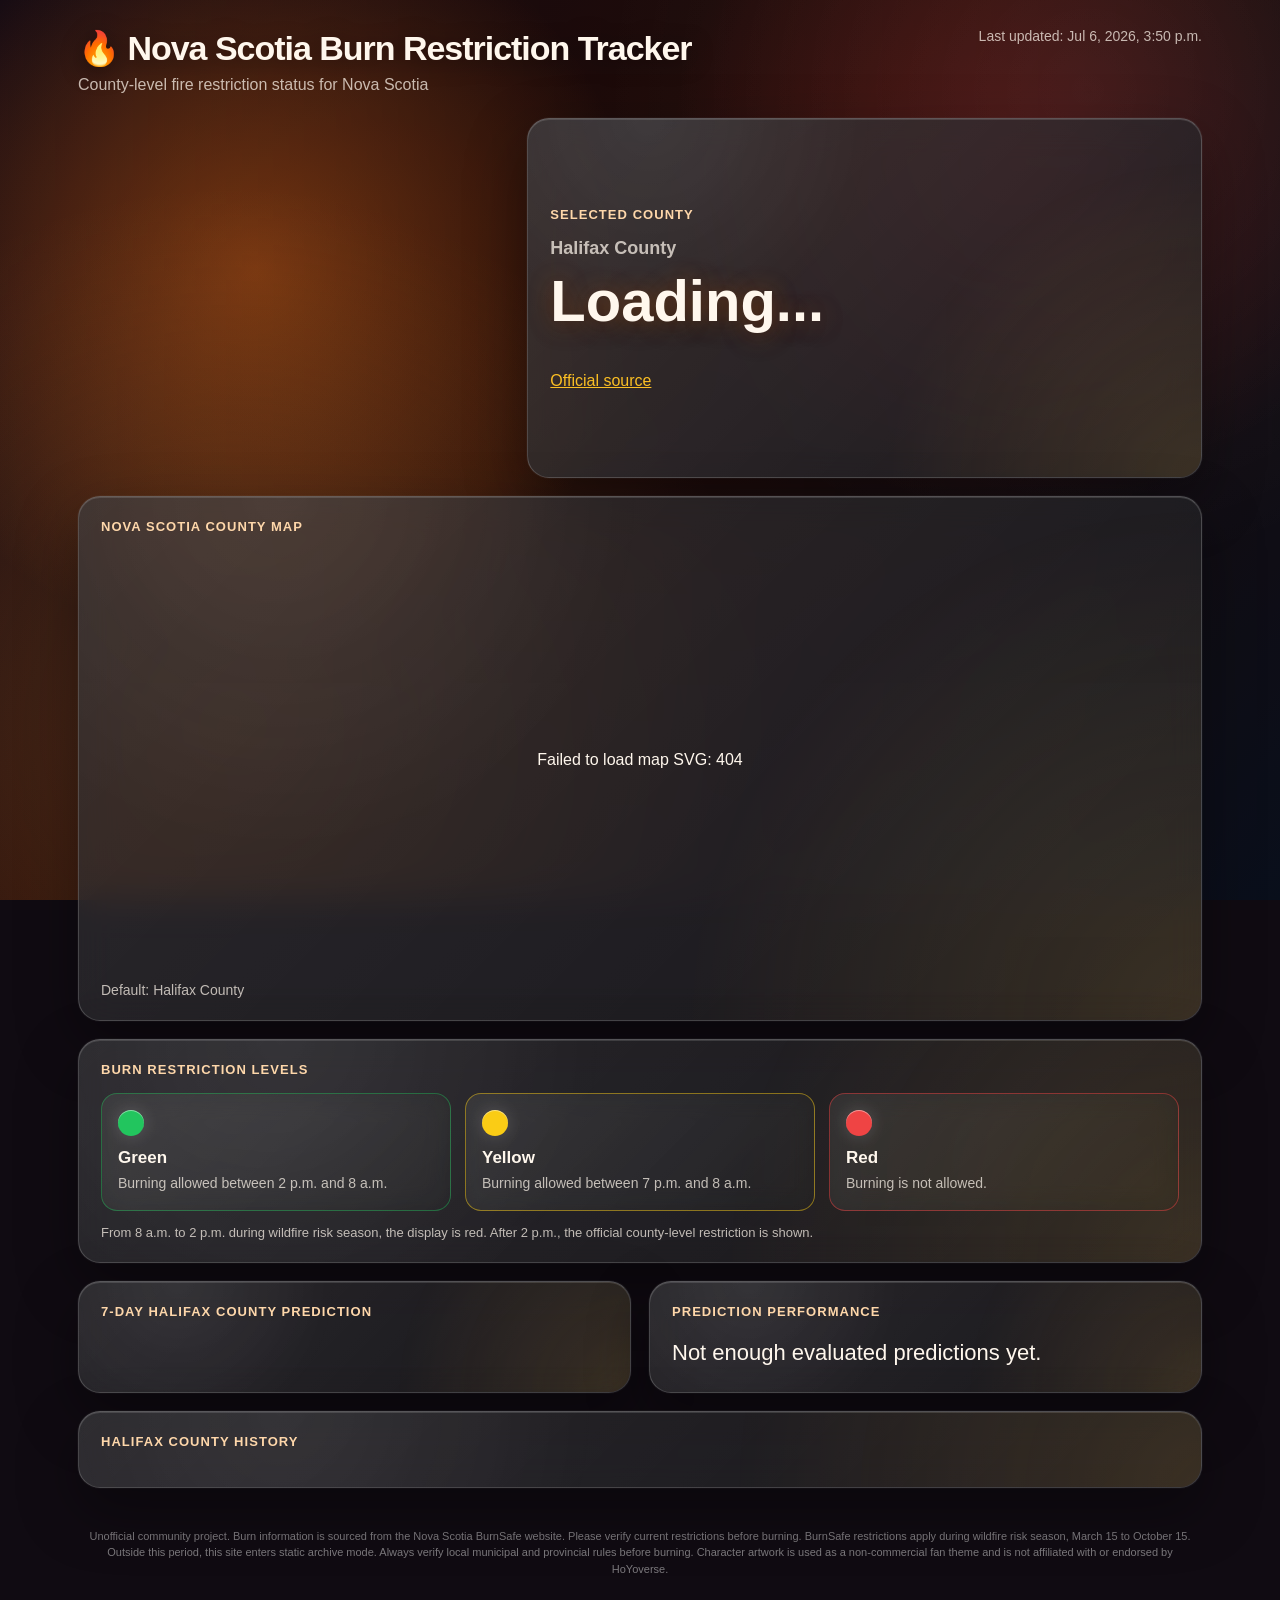
==== docs/index.html @ 56b4927a "Restore burn season logic after offseason testing" ====
<!doctype html>
<html lang="en">
<head>
  <meta charset="utf-8" />
  <meta name="viewport" content="width=device-width, initial-scale=1" />
  <title>Nova Scotia Burn Tracker</title>
  <link rel="stylesheet" href="style.css" />
</head>
<body class="status-unknown">
  <div class="page-shade"></div>

  <main>
    <header class="hero">
      <div>
        <h1>🔥 Nova Scotia Burn Restriction Tracker</h1>
        <p>County-level fire restriction status for Nova Scotia</p>
      </div>
      <div id="updated" class="updated"></div>
    </header>

    <section id="offseason-banner" class="card offseason-banner" hidden>
      <div class="label">Static archive mode</div>
      <p>
        BurnSafe wildfire restrictions apply during wildfire risk season,
        March 15 to October 15. Outside this period, this site displays archived
        records only. Always verify municipal and provincial rules before burning.
      </p>
    </section>

    <section class="status-layout">
      <section class="character-panel"></section>

      <section class="card primary-card">
        <div class="label">Selected county</div>
        <div id="county-name" class="county-name">Halifax County</div>
        <div id="today" class="today">Loading...</div>
        <div id="status" class="status"></div>
        <div id="window" class="window"></div>
        <a id="source" target="_blank" rel="noopener">Official source</a>
      </section>
    </section>

    <section class="card">
      <div class="label">Nova Scotia county map</div>
      <div id="map-container" class="map-container">Loading map...</div>
      <div id="selected-county" class="selected-county">Default: Halifax County</div>
    </section>

    <section class="card">
      <div class="label">Burn restriction levels</div>

      <div class="legend-grid three-levels">
        <div class="legend-item green-card">
          <span class="dot green-bg"></span>
          <strong>Green</strong>
          <p>Burning allowed between 2 p.m. and 8 a.m.</p>
        </div>

        <div class="legend-item yellow-card">
          <span class="dot yellow-bg"></span>
          <strong>Yellow</strong>
          <p>Burning allowed between 7 p.m. and 8 a.m.</p>
        </div>

        <div class="legend-item red-card">
          <span class="dot red-bg"></span>
          <strong>Red</strong>
          <p>Burning is not allowed.</p>
        </div>
      </div>

      <div class="legend-note">
        From 8 a.m. to 2 p.m. during wildfire risk season, the display is red.
        After 2 p.m., the official county-level restriction is shown.
      </div>
    </section>

    <section class="grid">
      <section id="prediction-card" class="card">
        <div id="prediction-title" class="label">7-day Halifax County prediction</div>
        <div id="predictions"></div>
      </section>

      <section class="card">
        <div class="label">Prediction performance</div>
        <div id="metrics" class="metrics">Not enough evaluated predictions yet.</div>
      </section>
    </section>

    <section class="card">
      <div id="history-title" class="label">Halifax County history</div>
      <div id="history"></div>
    </section>

    <div class="footer-note">
      Unofficial community project. Burn information is sourced from the Nova Scotia BurnSafe website.
      Please verify current restrictions before burning. BurnSafe restrictions apply during wildfire risk season,
      March 15 to October 15. Outside this period, this site enters static archive mode. Always verify local
      municipal and provincial rules before burning. Character artwork is used as a non-commercial fan theme
      and is not affiliated with or endorsed by HoYoverse.
    </div>
  </main>

  <script src="app.js"></script>
</body>
</html>
---- docs/style.css ----
:root {
  --card: rgba(18, 18, 22, 0.68);
  --card-strong: rgba(18, 18, 22, 0.74);
  --border: rgba(255, 255, 255, 0.16);
  --border-glow: rgba(255, 196, 87, 0.26);
  --text: #fff7ed;
  --muted: rgba(255, 247, 237, 0.72);
  --gold: #facc15;
}

* {
  box-sizing: border-box;
}

html,
body {
  min-height: 100%;
}

body {
  margin: 0;
  min-height: 100vh;
  font-family: -apple-system, BlinkMacSystemFont, "Segoe UI", sans-serif;
  color: var(--text);
  background-color: #100b12;
  background-size: cover;
  background-position: center center;
  background-repeat: no-repeat;
  background-attachment: fixed;
  transition: background-image 0.4s ease, background-color 0.4s ease;
}

body.status-grey {
  background-image:
    linear-gradient(90deg, rgba(0, 0, 0, 0.10), rgba(0, 0, 0, 0.48)),
    url("assets/bg-grey.jpg");
  --border-glow: rgba(209, 213, 219, 0.28);
}

body.status-green {
  background-image:
    linear-gradient(90deg, rgba(0, 0, 0, 0.10), rgba(0, 0, 0, 0.48)),
    url("assets/bg-green.jpg");
  --border-glow: rgba(34, 197, 94, 0.34);
}

body.status-yellow {
  background-image:
    linear-gradient(90deg, rgba(0, 0, 0, 0.10), rgba(0, 0, 0, 0.48)),
    url("assets/bg-yellow.jpg");
  --border-glow: rgba(250, 204, 21, 0.38);
}

body.status-red {
  background-image:
    linear-gradient(90deg, rgba(0, 0, 0, 0.10), rgba(0, 0, 0, 0.48)),
    url("assets/bg-red.jpg");
  --border-glow: rgba(239, 68, 68, 0.42);
}

body.status-unknown {
  background-image:
    radial-gradient(circle at 20% 30%, rgba(249, 115, 22, 0.45), transparent 32%),
    radial-gradient(circle at 80% 18%, rgba(220, 38, 38, 0.35), transparent 28%),
    linear-gradient(135deg, #140b14 0%, #2b0f0a 45%, #0f172a 100%);
}

.page-shade {
  position: fixed;
  inset: 0;
  pointer-events: none;
  z-index: 0;
  background:
    radial-gradient(circle at 18% 80%, rgba(255, 176, 80, 0.18), transparent 42%),
    radial-gradient(circle at 85% 10%, rgba(255, 255, 255, 0.06), transparent 36%),
    linear-gradient(90deg, rgba(0, 0, 0, 0.02), rgba(0, 0, 0, 0.34));
}

main {
  position: relative;
  z-index: 1;
  max-width: 1180px;
  margin: 0 auto;
  padding: 28px;
}

.hero {
  display: flex;
  justify-content: space-between;
  gap: 20px;
  align-items: flex-start;
  margin-bottom: 24px;
}

h1 {
  font-size: 34px;
  margin: 0 0 8px;
  letter-spacing: -0.03em;
  text-shadow: 0 4px 24px rgba(0, 0, 0, 0.45);
}

.hero p {
  margin: 0;
  color: var(--muted);
}

.updated {
  color: var(--muted);
  font-size: 14px;
  text-align: right;
}

.status-layout {
  display: grid;
  grid-template-columns: 0.78fr 1.22fr;
  gap: 18px;
  align-items: stretch;
}

.character-panel {
  min-height: 360px;
  border-radius: 22px;
  background: transparent;
}

.grid {
  display: grid;
  grid-template-columns: 1fr 1fr;
  gap: 18px;
}

.card {
  position: relative;
  overflow: hidden;
  background:
    linear-gradient(135deg, rgba(255, 255, 255, 0.105), rgba(255, 255, 255, 0.035)),
    var(--card);
  border: 1px solid var(--border);
  border-top-color: rgba(255, 255, 255, 0.24);
  border-left-color: rgba(255, 255, 255, 0.20);
  border-radius: 22px;
  padding: 22px;
  margin-bottom: 18px;
  box-shadow:
    0 22px 60px rgba(0, 0, 0, 0.36),
    inset 0 1px 0 rgba(255, 255, 255, 0.13),
    0 0 0 1px rgba(255, 255, 255, 0.035);
  backdrop-filter: blur(18px) saturate(1.3);
  -webkit-backdrop-filter: blur(18px) saturate(1.3);
}

.card::before {
  content: "";
  position: absolute;
  inset: 0;
  pointer-events: none;
  background:
    radial-gradient(circle at 18% 0%, rgba(255, 255, 255, 0.13), transparent 35%),
    radial-gradient(circle at 100% 100%, var(--border-glow), transparent 42%);
  opacity: 0.55;
}

.card > * {
  position: relative;
  z-index: 1;
}

.card:hover {
  transform: translateY(-2px);
  transition: transform 0.18s ease, box-shadow 0.18s ease;
  box-shadow:
    0 28px 72px rgba(0, 0, 0, 0.42),
    inset 0 1px 0 rgba(255, 255, 255, 0.16),
    0 0 0 1px rgba(255, 255, 255, 0.05);
}

.primary-card {
  min-height: 360px;
  display: flex;
  flex-direction: column;
  justify-content: center;
  background:
    linear-gradient(135deg, rgba(255, 255, 255, 0.13), rgba(255, 255, 255, 0.04)),
    var(--card-strong);
}

.label {
  color: #fed7aa;
  font-size: 13px;
  font-weight: 800;
  margin-bottom: 16px;
  text-transform: uppercase;
  letter-spacing: 0.08em;
}

.today {
  font-size: 58px;
  font-weight: 900;
  margin-bottom: 14px;
  text-shadow:
    0 0 24px rgba(249, 115, 22, 0.35),
    0 4px 24px rgba(0, 0, 0, 0.42);
}

.status {
  font-size: 19px;
  line-height: 1.5;
  margin-bottom: 10px;
}

.window {
  color: var(--muted);
  font-size: 15px;
  margin-bottom: 14px;
}

a {
  color: #fbbf24;
}

.row,
.prediction-row {
  display: flex;
  justify-content: space-between;
  align-items: flex-start;
  gap: 18px;
  border-top: 1px solid rgba(255, 255, 255, 0.14);
  padding: 13px 0;
}

.prediction-row > div:first-child {
  flex: 1 1 auto;
  min-width: 0;
}

.prediction-row > div:last-child {
  flex: 0 0 170px;
  width: 170px;
  text-align: left;
}

.prediction-row > div:last-child > div:first-child {
  display: flex;
  align-items: center;
  gap: 8px;
  white-space: nowrap;
  font-weight: 800;
}

.prediction-main {
  font-weight: 800;
}

.prediction-sub {
  color: var(--muted);
  font-size: 13px;
  margin-top: 4px;
}

.metrics {
  font-size: 22px;
  line-height: 1.6;
}

.legend-grid {
  display: grid;
  grid-template-columns: repeat(4, 1fr);
  gap: 14px;
}

.legend-item {
  border: 1px solid rgba(255, 255, 255, 0.14);
  border-radius: 16px;
  padding: 16px;
  background:
    linear-gradient(135deg, rgba(255, 255, 255, 0.09), rgba(255, 255, 255, 0.025)),
    rgba(0, 0, 0, 0.18);
  backdrop-filter: blur(12px) saturate(1.2);
  -webkit-backdrop-filter: blur(12px) saturate(1.2);
}

.legend-item strong {
  display: block;
  margin-top: 8px;
  font-size: 17px;
}

.legend-item p {
  color: var(--muted);
  margin: 6px 0 0;
  font-size: 14px;
  line-height: 1.4;
}

.green-card {
  border-color: rgba(34, 197, 94, 0.42);
}

.yellow-card {
  border-color: rgba(250, 204, 21, 0.48);
}

.red-card {
  border-color: rgba(239, 68, 68, 0.48);
}

.grey-card {
  border-color: rgba(209, 213, 219, 0.38);
}

.legend-note {
  color: var(--muted);
  font-size: 13px;
  margin-top: 14px;
}

.dot {
  display: inline-block;
  width: 26px;
  height: 26px;
  border-radius: 50%;
  box-shadow:
    inset 0 1px 0 rgba(255, 255, 255, 0.45),
    0 0 18px rgba(255, 255, 255, 0.16);
}

.green-bg { background: #22c55e; }
.yellow-bg { background: #facc15; }
.red-bg { background: #ef4444; }
.grey-bg { background: #d1d5db; }

.grey { color: #d1d5db; }
.green { color: #22c55e; }
.yellow { color: #facc15; }
.red { color: #ef4444; }
.unknown { color: #9ca3af; }

.footer-note {
  margin-top: 40px;
  margin-bottom: 10px;
  text-align: center;
  font-size: 11px;
  line-height: 1.5;
  color: rgba(255, 255, 255, 0.45);
  user-select: none;
}

@media (max-width: 900px) {
  .status-layout,
  .grid,
  .legend-grid {
    grid-template-columns: 1fr;
  }

  .character-panel {
    min-height: 220px;
  }
}

@media (max-width: 560px) {
  main {
    padding: 18px;
  }

  .hero {
    flex-direction: column;
  }

  .updated {
    text-align: left;
  }

  h1 {
    font-size: 28px;
  }

  .today {
    font-size: 40px;
  }

  body,
  body.status-green,
  body.status-yellow,
  body.status-red,
  body.status-grey {
    background-image: none;
    background-color: #100b12;
  }

  .page-shade {
    background: rgba(0, 0, 0, 0.08);
  }

  .card {
    padding: 18px;
    background:
      linear-gradient(135deg, rgba(255, 255, 255, 0.12), rgba(255, 255, 255, 0.035)),
      rgba(18, 18, 22, 0.50);
  }

  .character-panel {
    min-height: 260px;
  }

  .primary-card {
    min-height: 220px;
  }

  .row {
    flex-direction: column;
    gap: 6px;
  }

  .prediction-row {
    display: grid;
    grid-template-columns: minmax(0, 1fr) 132px;
    gap: 14px;
    align-items: start;
    padding: 18px 0;
  }

  .prediction-row > div:first-child {
    min-width: 0;
  }

  .prediction-row > div:last-child {
    width: 132px;
    min-width: 132px;
    max-width: 132px;
    text-align: left;
  }

  .prediction-row > div:last-child > div:first-child {
    display: flex;
    align-items: center;
    gap: 7px;
    white-space: nowrap;
    font-size: 18px;
    line-height: 1.15;
    font-weight: 800;
  }

  .prediction-row > div:last-child .prediction-sub {
    font-size: 14px;
    line-height: 1.35;
    max-width: 120px;
  }

  .prediction-main {
    font-size: 20px;
    line-height: 1.2;
  }

  .prediction-sub {
    font-size: 15px;
    line-height: 1.35;
  }

  body::before {
    content: "";
    position: fixed;
    inset: 0;
    z-index: -2;
    pointer-events: none;
    background-size: auto 100vh;
    background-position: 0% center;
    background-repeat: no-repeat;
  }

  body.status-grey::before {
    background-image:
      linear-gradient(90deg, rgba(0, 0, 0, 0.08), rgba(0, 0, 0, 0.18)),
      url("assets/bg-grey.jpg");
  }

  body.status-green::before {
    background-image:
      linear-gradient(90deg, rgba(0, 0, 0, 0.08), rgba(0, 0, 0, 0.18)),
      url("assets/bg-green.jpg");
  }

  body.status-yellow::before {
    background-image:
      linear-gradient(90deg, rgba(0, 0, 0, 0.08), rgba(0, 0, 0, 0.18)),
      url("assets/bg-yellow.jpg");
  }

  body.status-red::before {
    background-image:
      linear-gradient(90deg, rgba(0, 0, 0, 0.08), rgba(0, 0, 0, 0.18)),
      url("assets/bg-red.jpg");
  }
}
.county-name {
  color: var(--muted);
  font-size: 18px;
  font-weight: 700;
  margin-bottom: 8px;
}

.map-container {
  width: 100%;
  min-height: 420px;
  display: flex;
  align-items: center;
  justify-content: center;
}

.map-container svg {
  widtbodyh: 100%;
  max-height: 640px;
  height: auto;
}

.county-shape {
  transition: filter 0.18s ease, opacity 0.18s ease, stroke 0.18s ease;
  opacity: 0.88;
}

.county-shape:hover {
  filter: brightness(1.22) drop-shadow(0 0 8px rgba(255, 255, 255, 0.45));
  opacity: 1;
}

.county-selected,
.county-selected path,
.county-selected polygon,
.county-selected polyline {
  stroke: #ffffff !important;
  stroke-width: 3 !important;
  filter: brightness(1.18) drop-shadow(0 0 10px rgba(255, 255, 255, 0.58));
}

.selected-county {
  color: var(--muted);
  font-size: 14px;
  margin-top: 12px;
}

.three-levels {
  grid-template-columns: repeat(3, 1fr);
}

@media (max-width: 560px) {
  .map-container {
    min-height: 320px;
  }

  .three-levels {
    grid-template-columns: 1fr;
  }
}
body.status-offseason {
  background-image:
    linear-gradient(90deg, rgba(0, 0, 0, 0.12), rgba(0, 0, 0, 0.42)),
    url("assets/bg-offseason.jpg");
  background-size: cover;
  background-position: center center;
  background-repeat: no-repeat;
  background-attachment: fixed;
}

.offseason-banner {
  margin-bottom: 18px;
  padding: 14px 18px;
  border-radius: 18px;
  background: rgba(20, 20, 20, 0.55);
  backdrop-filter: blur(18px);
  border: 1px solid rgba(255, 255, 255, 0.18);
  color: rgba(255, 255, 255, 0.9);
}

.legal-note {
  margin-top: 14px;
  font-size: 0.82rem;
  line-height: 1.45;
  opacity: 0.72;
}
body.status-offseason {
  background-image:
    linear-gradient(90deg, rgba(0, 0, 0, 0.12), rgba(0, 0, 0, 0.42)),
    url("assets/bg-offseason.jpg") !important;
  background-size: cover;
  background-position: center center;
  background-repeat: no-repeat;
  background-attachment: fixed;
}

@media (max-width: 560px) {
  body.status-offseason::before {
    background-image:
      linear-gradient(90deg, rgba(0, 0, 0, 0.08), rgba(0, 0, 0, 0.18)),
      url("assets/bg-offseason.jpg") !important;
  }
}
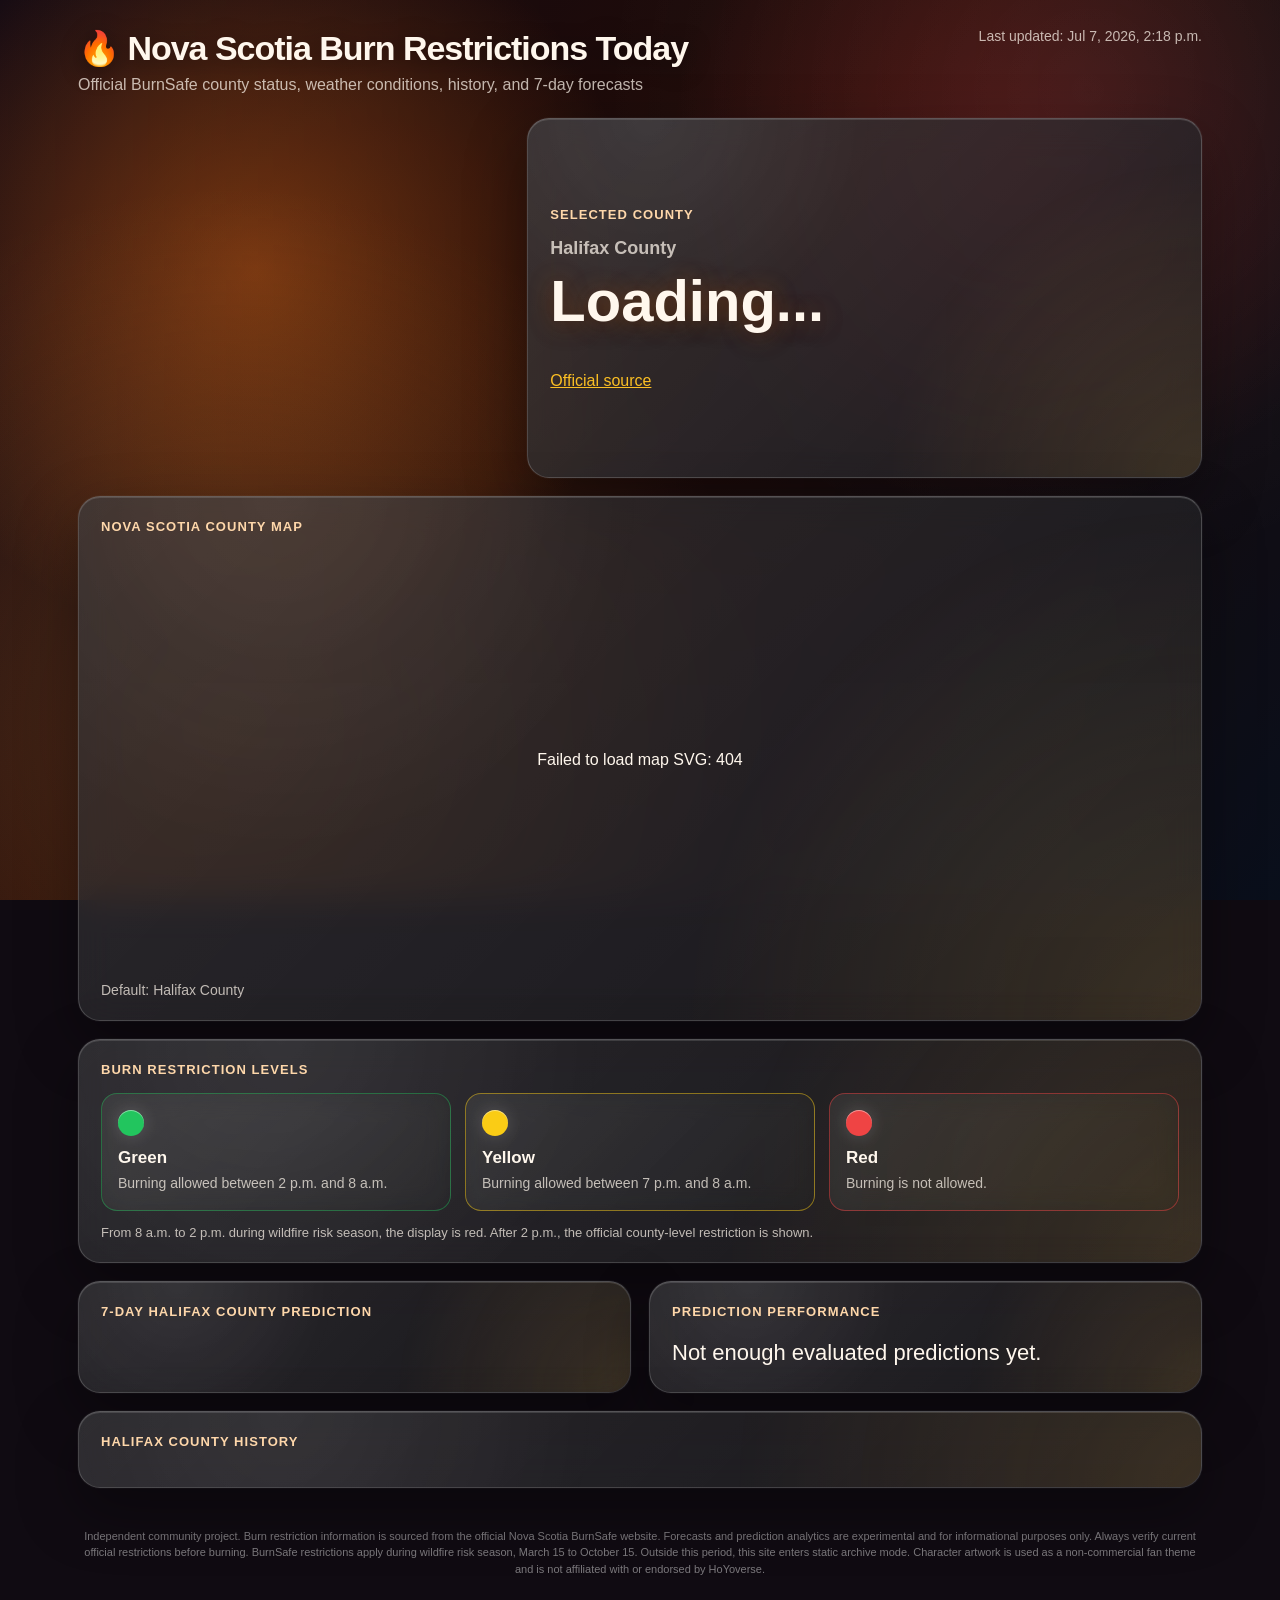
==== commit f9227417: "Improve SEO metadata and search indexing" ====
--- a/docs/index.html
+++ b/docs/index.html
@@ -3,7 +3,43 @@
 <head>
   <meta charset="utf-8" />
   <meta name="viewport" content="width=device-width, initial-scale=1" />
-  <title>Nova Scotia Burn Tracker</title>
+
+  <title>Nova Scotia Burn Restrictions Today | BurnSafe Tracker</title>
+
+  <meta name="description" content="Check today's official Nova Scotia BurnSafe restrictions for all 18 counties, with county weather conditions, historical records, and 7-day burn restriction forecasts." />
+  <meta name="keywords" content="Nova Scotia BurnSafe, Nova Scotia burn restrictions today, Halifax burn restrictions, county burn status, Nova Scotia fire ban, wildfire restrictions" />
+  <meta name="author" content="Dongpu Li" />
+  <meta name="robots" content="index, follow" />
+  <meta name="theme-color" content="#111827" />
+
+  <link rel="canonical" href="https://dongpuli.github.io/NovaScotia-burn-restriction-tracker/" />
+
+  <meta property="og:title" content="Nova Scotia Burn Restrictions Today | BurnSafe Tracker" />
+  <meta property="og:description" content="Check today's county-level BurnSafe restrictions across Nova Scotia, with weather, history, and 7-day forecast analytics." />
+  <meta property="og:type" content="website" />
+  <meta property="og:url" content="https://dongpuli.github.io/NovaScotia-burn-restriction-tracker/" />
+  <meta property="og:image" content="https://dongpuli.github.io/NovaScotia-burn-restriction-tracker/assets/share.png" />
+
+  <meta name="twitter:card" content="summary_large_image" />
+  <meta name="twitter:title" content="Nova Scotia Burn Restrictions Today | BurnSafe Tracker" />
+  <meta name="twitter:description" content="County-level BurnSafe restrictions, weather, history, and 7-day burn forecasts for Nova Scotia." />
+  <meta name="twitter:image" content="https://dongpuli.github.io/NovaScotia-burn-restriction-tracker/assets/share.png" />
+
+  <script type="application/ld+json">
+  {
+    "@context": "https://schema.org",
+    "@type": "WebSite",
+    "name": "Nova Scotia Burn Restrictions Today",
+    "alternateName": "Nova Scotia BurnSafe Tracker",
+    "url": "https://dongpuli.github.io/NovaScotia-burn-restriction-tracker/",
+    "description": "County-level Nova Scotia BurnSafe restriction tracker with weather conditions, historical records, and 7-day burn restriction forecasts.",
+    "publisher": {
+      "@type": "Person",
+      "name": "Dongpu Li"
+    }
+  }
+  </script>
+
   <link rel="stylesheet" href="style.css" />
 </head>
 <body class="status-unknown">
@@ -12,8 +48,8 @@
   <main>
     <header class="hero">
       <div>
-        <h1>🔥 Nova Scotia Burn Restriction Tracker</h1>
-        <p>County-level fire restriction status for Nova Scotia</p>
+        <h1>🔥 Nova Scotia Burn Restrictions Today</h1>
+        <p>Official BurnSafe county status, weather conditions, history, and 7-day forecasts</p>
       </div>
       <div id="updated" class="updated"></div>
     </header>
@@ -93,11 +129,11 @@
     </section>
 
     <div class="footer-note">
-      Unofficial community project. Burn information is sourced from the Nova Scotia BurnSafe website.
-      Please verify current restrictions before burning. BurnSafe restrictions apply during wildfire risk season,
-      March 15 to October 15. Outside this period, this site enters static archive mode. Always verify local
-      municipal and provincial rules before burning. Character artwork is used as a non-commercial fan theme
-      and is not affiliated with or endorsed by HoYoverse.
+      Independent community project. Burn restriction information is sourced from the official Nova Scotia BurnSafe website.
+      Forecasts and prediction analytics are experimental and for informational purposes only. Always verify current official
+      restrictions before burning. BurnSafe restrictions apply during wildfire risk season, March 15 to October 15. Outside this
+      period, this site enters static archive mode. Character artwork is used as a non-commercial fan theme and is not affiliated
+      with or endorsed by HoYoverse.
     </div>
   </main>
 
--- a/docs/style.css
+++ b/docs/style.css
@@ -507,7 +507,7 @@
 }
 
 .map-container svg {
-  widtbodyh: 100%;
+  width: 100%;
   max-height: 640px;
   height: auto;
 }
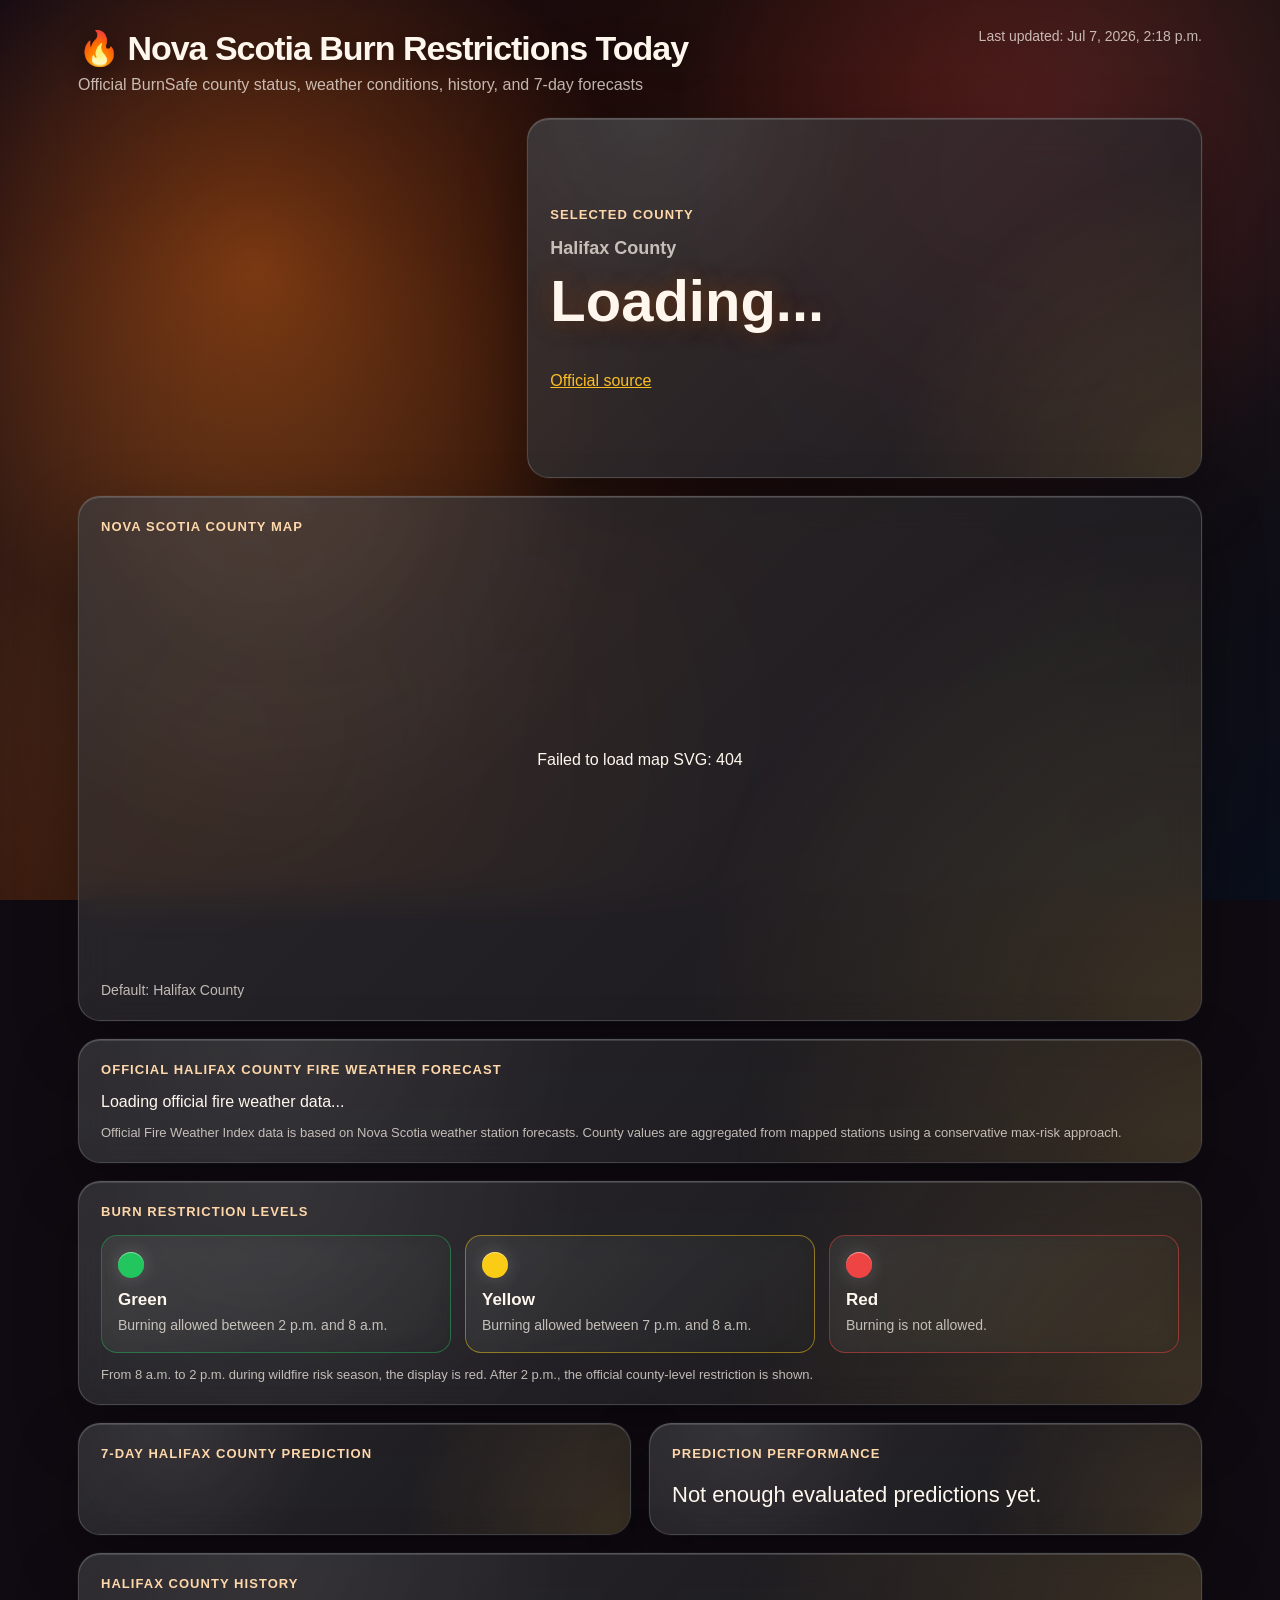
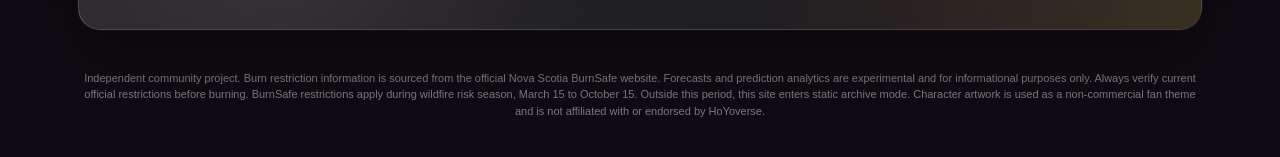
==== commit a2b4b8ee: "Reframe 7-day prediction as experimental outlook" ====
--- a/docs/index.html
+++ b/docs/index.html
@@ -81,6 +81,20 @@
       <div id="map-container" class="map-container">Loading map...</div>
       <div id="selected-county" class="selected-county">Default: Halifax County</div>
     </section>
+    <section class="card">
+  <div id="official-fire-weather-title" class="label">
+    Official Halifax County Fire Weather Forecast
+  </div>
+
+  <div id="official-fire-weather" class="fire-weather-grid">
+    Loading official fire weather data...
+  </div>
+
+  <div class="legend-note">
+    Official Fire Weather Index data is based on Nova Scotia weather station forecasts.
+    County values are aggregated from mapped stations using a conservative max-risk approach.
+  </div>
+</section>
 
     <section class="card">
       <div class="label">Burn restriction levels</div>
--- a/docs/style.css
+++ b/docs/style.css
@@ -592,4 +592,41 @@
       linear-gradient(90deg, rgba(0, 0, 0, 0.08), rgba(0, 0, 0, 0.18)),
       url("assets/bg-offseason.jpg") !important;
   }
+}
+.fire-weather-grid {
+  display: grid;
+  grid-template-columns: repeat(auto-fit, minmax(120px, 1fr));
+  gap: 14px;
+  margin-top: 12px;
+}
+
+.fire-weather-item {
+  padding: 14px;
+  border-radius: 16px;
+  background: rgba(255, 255, 255, 0.12);
+  border: 1px solid rgba(255, 255, 255, 0.18);
+}
+
+.fire-weather-item strong {
+  display: block;
+  font-size: 1.35rem;
+  margin-bottom: 4px;
+}
+
+.fire-weather-item span {
+  font-size: 0.78rem;
+  opacity: 0.78;
+}
+
+.fire-weather-stations {
+  grid-column: 1 / -1;
+  font-size: 0.82rem;
+  opacity: 0.78;
+  line-height: 1.4;
+}
+.prediction-disclaimer {
+  margin: 10px 0 14px;
+  font-size: 0.82rem;
+  line-height: 1.45;
+  opacity: 0.76;
 }
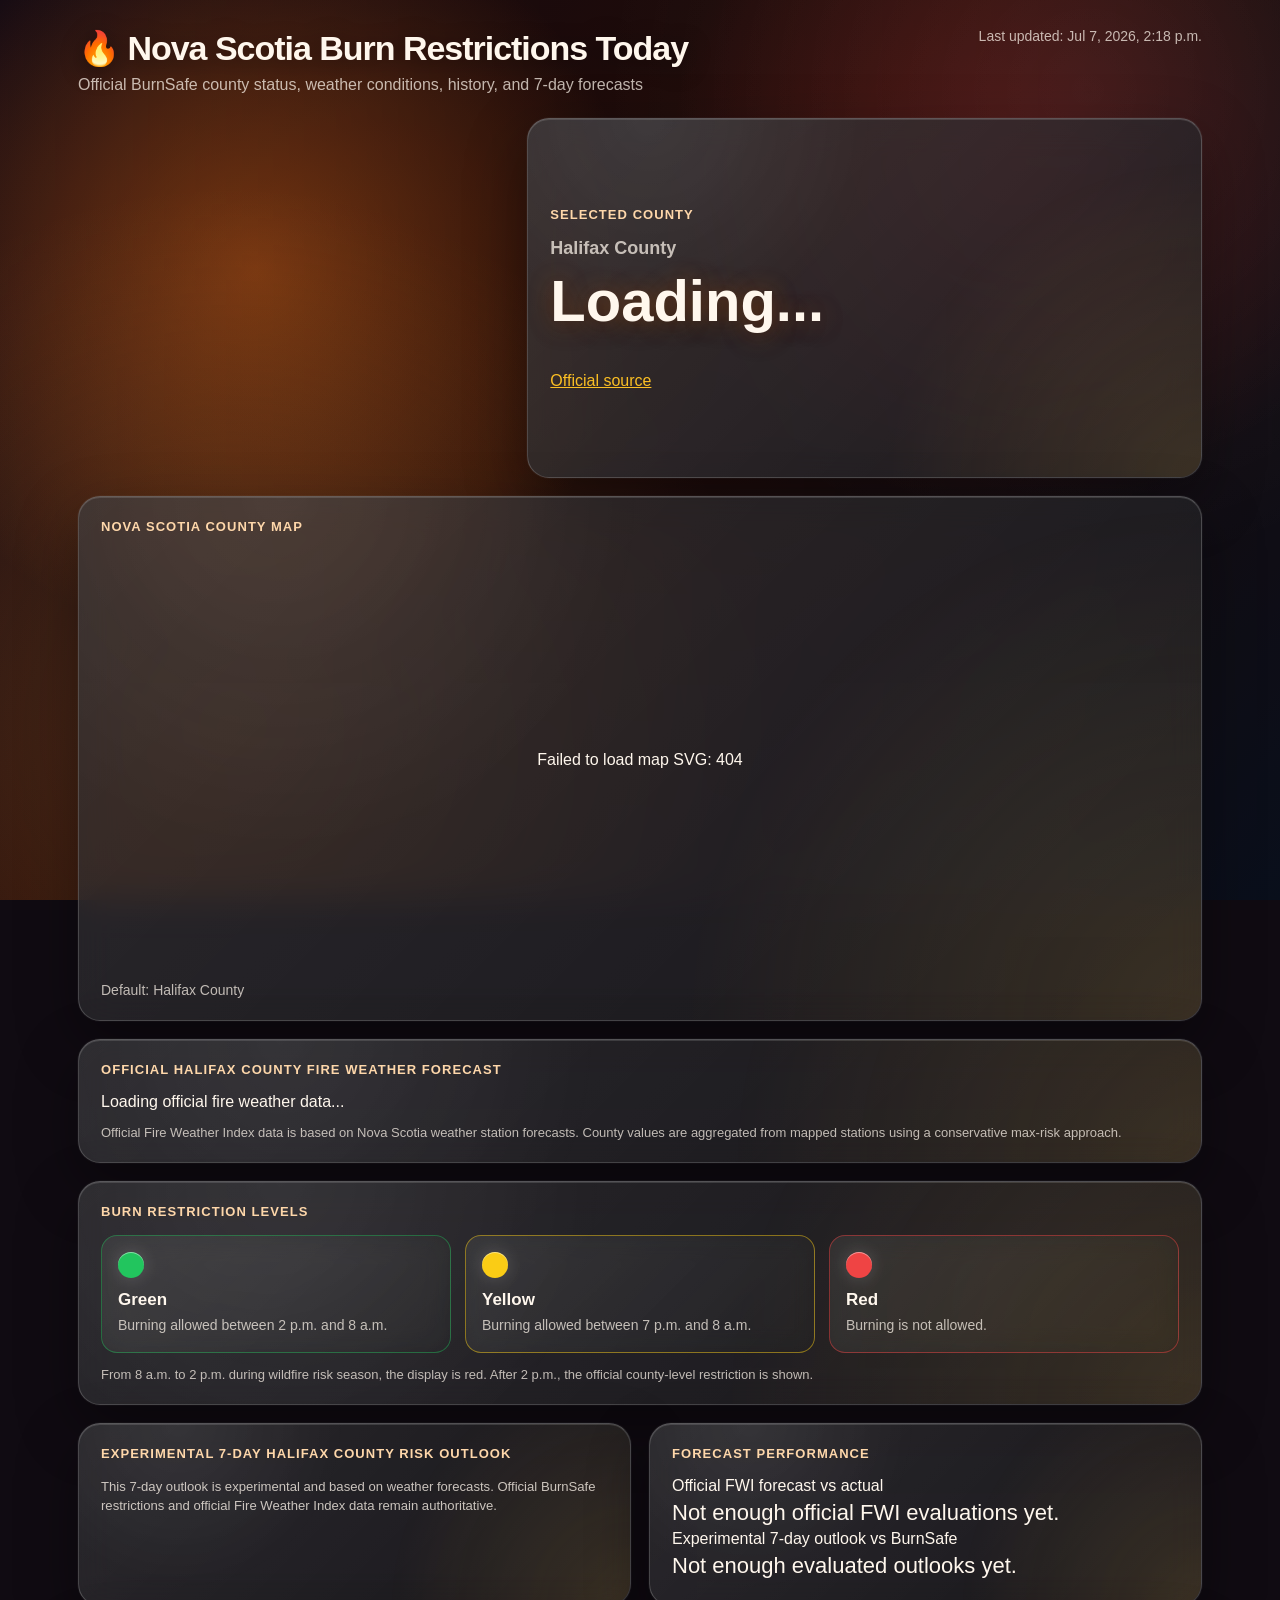
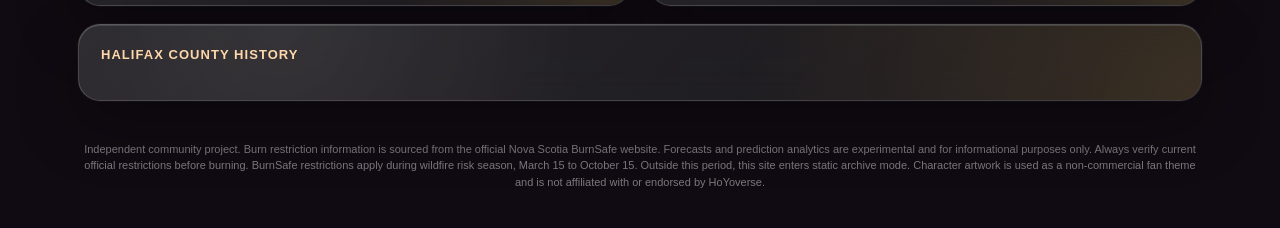
==== commit 0682fddf: "Add site favicon" ====
--- a/docs/index.html
+++ b/docs/index.html
@@ -5,6 +5,10 @@
   <meta name="viewport" content="width=device-width, initial-scale=1" />
 
   <title>Nova Scotia Burn Restrictions Today | BurnSafe Tracker</title>
+  <title>Nova Scotia Burn Restriction Tracker</title>
+
+  <link rel="icon" type="image/png" href="assets/favicon.png">
+  <link rel="apple-touch-icon" href="assets/favicon.png">
 
   <meta name="description" content="Check today's official Nova Scotia BurnSafe restrictions for all 18 counties, with county weather conditions, historical records, and 7-day burn restriction forecasts." />
   <meta name="keywords" content="Nova Scotia BurnSafe, Nova Scotia burn restrictions today, Halifax burn restrictions, county burn status, Nova Scotia fire ban, wildfire restrictions" />
@@ -127,14 +131,30 @@
 
     <section class="grid">
       <section id="prediction-card" class="card">
-        <div id="prediction-title" class="label">7-day Halifax County prediction</div>
+        <div id="prediction-title" class="label">Experimental 7-day Halifax County risk outlook</div>
+        <div class="prediction-disclaimer">
+        This 7-day outlook is experimental and based on weather forecasts. Official BurnSafe restrictions and official Fire Weather Index data remain authoritative.
+        </div>
         <div id="predictions"></div>
       </section>
 
       <section class="card">
-        <div class="label">Prediction performance</div>
-        <div id="metrics" class="metrics">Not enough evaluated predictions yet.</div>
-      </section>
+        <div class="label">Forecast performance</div>
+
+       <div class="metrics-block">
+        <div class="metrics-subtitle">Official FWI forecast vs actual</div>
+        <div id="official-metrics" class="metrics">
+          Not enough official FWI evaluations yet.
+        </div>
+      </div>
+
+      <div class="metrics-block">
+        <div class="metrics-subtitle">Experimental 7-day outlook vs BurnSafe</div>
+        <div id="metrics" class="metrics">
+          Not enough evaluated outlooks yet.
+        </div>
+      </div>
+    </section>
     </section>
 
     <section class="card">
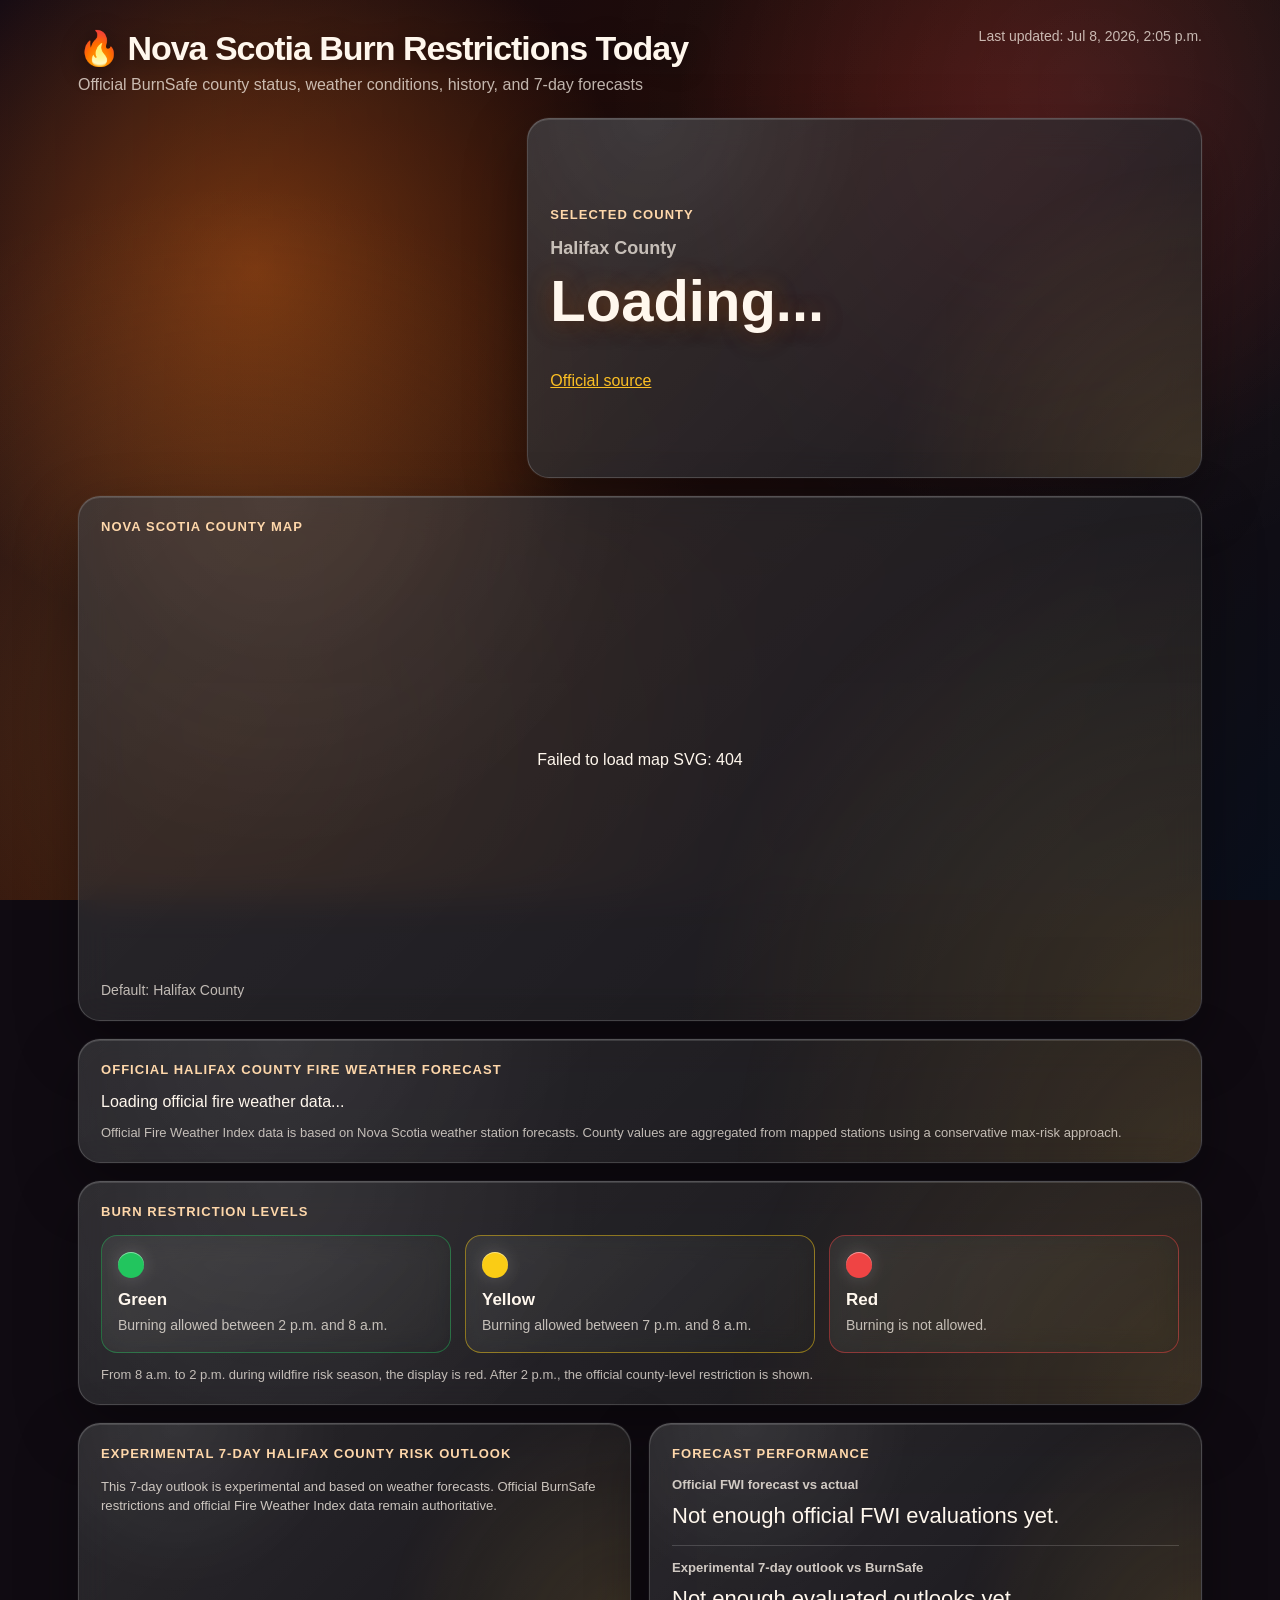
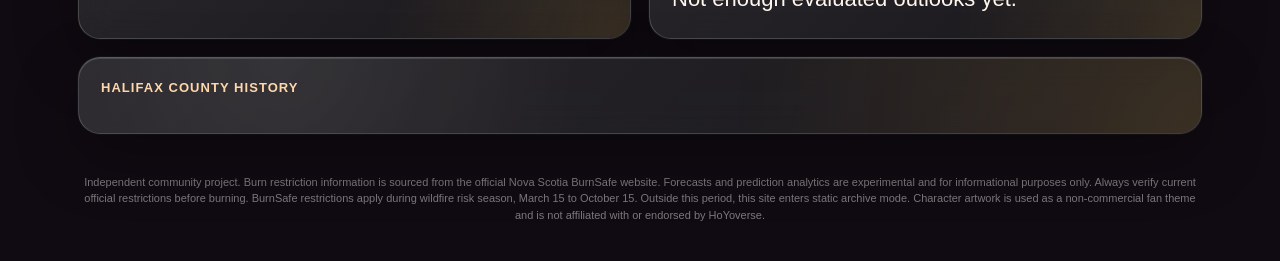
==== commit d554b644: "Reference sitemap from homepage" ====
--- a/docs/index.html
+++ b/docs/index.html
@@ -17,6 +17,8 @@
   <meta name="theme-color" content="#111827" />
 
   <link rel="canonical" href="https://dongpuli.github.io/NovaScotia-burn-restriction-tracker/" />
+
+  <link rel="sitemap" type="application/xml" href="sitemap.xml" />
 
   <meta property="og:title" content="Nova Scotia Burn Restrictions Today | BurnSafe Tracker" />
   <meta property="og:description" content="Check today's county-level BurnSafe restrictions across Nova Scotia, with weather, history, and 7-day forecast analytics." />
--- a/docs/style.css
+++ b/docs/style.css
@@ -629,4 +629,68 @@
   font-size: 0.82rem;
   line-height: 1.45;
   opacity: 0.76;
+}
+.metrics-block {
+  margin-top: 12px;
+}
+
+.metrics-block + .metrics-block {
+  padding-top: 14px;
+  border-top: 1px solid rgba(255, 255, 255, 0.16);
+}
+
+.metrics-subtitle {
+  margin-bottom: 6px;
+  font-size: 0.82rem;
+  font-weight: 700;
+  opacity: 0.78;
+}
+.fwi-summary {
+  grid-column: 1 / -1;
+  padding: 18px;
+  border-radius: 18px;
+  border: 1px solid rgba(255, 255, 255, 0.22);
+  background: rgba(255, 255, 255, 0.12);
+}
+
+.fwi-level {
+  font-size: 1.55rem;
+  font-weight: 900;
+  letter-spacing: 0.02em;
+}
+
+.fwi-number {
+  margin-top: 4px;
+  font-size: 1.05rem;
+  font-weight: 700;
+}
+
+.fwi-note {
+  margin-top: 4px;
+  font-size: 0.82rem;
+  opacity: 0.78;
+}
+
+.fwi-low {
+  box-shadow: inset 0 0 0 1px rgba(52, 152, 219, 0.45);
+}
+
+.fwi-moderate {
+  box-shadow: inset 0 0 0 1px rgba(46, 204, 64, 0.45);
+}
+
+.fwi-high {
+  box-shadow: inset 0 0 0 1px rgba(255, 221, 0, 0.5);
+}
+
+.fwi-very-high {
+  box-shadow: inset 0 0 0 1px rgba(255, 149, 0, 0.5);
+}
+
+.fwi-extreme {
+  box-shadow: inset 0 0 0 1px rgba(255, 59, 48, 0.55);
+}
+
+.fwi-unknown {
+  box-shadow: inset 0 0 0 1px rgba(255, 255, 255, 0.25);
 }
